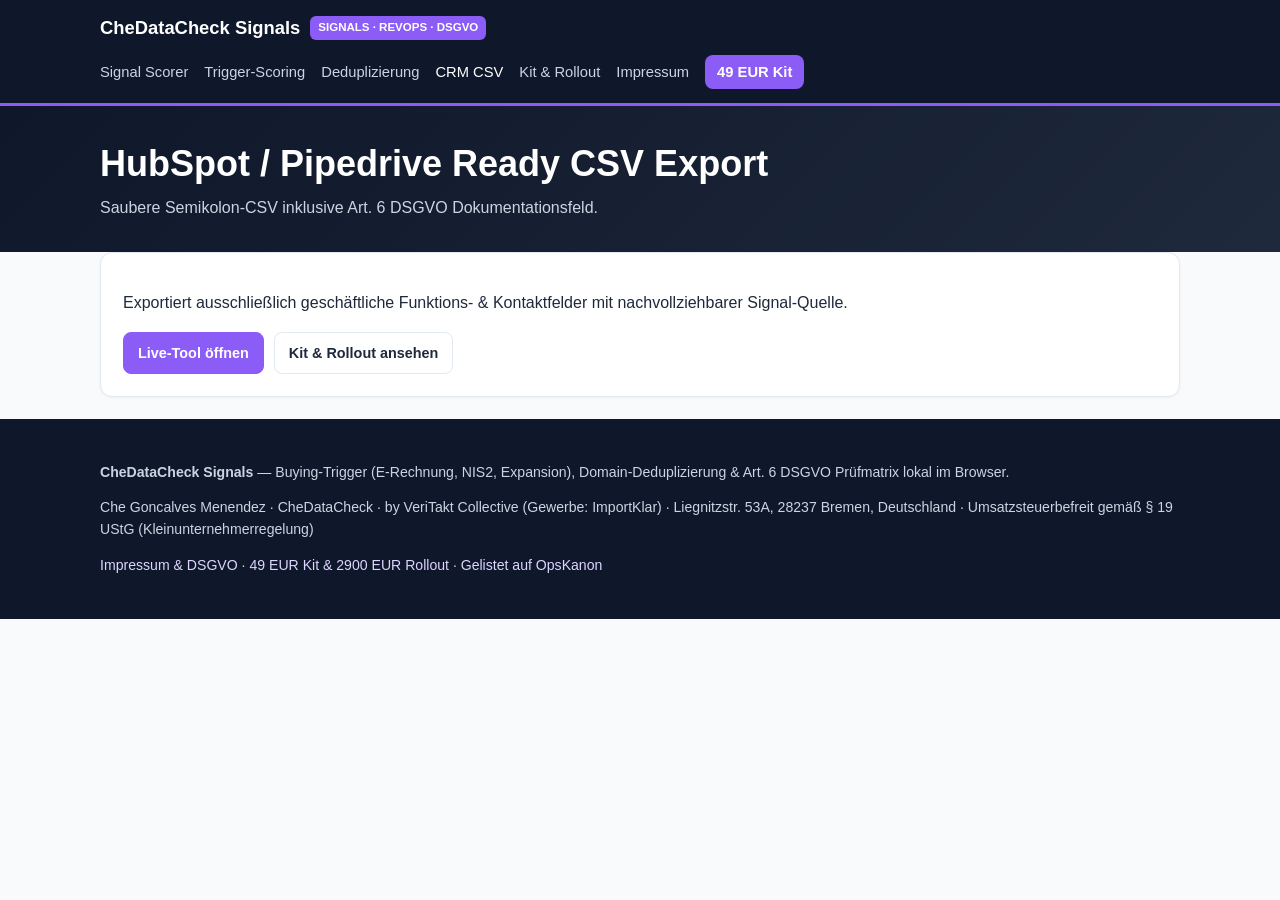
==== crm-csv-export/index.html @ 2d6de282 "Deploy chedatacheck-signal-enrichment (2026-11-23 12:26:17)" ====
<!DOCTYPE html>
<html lang="de">
<head>
  <meta charset="utf-8" />
  <meta name="viewport" content="width=device-width, initial-scale=1" />
  <title>HubSpot / Pipedrive Ready CSV Export — CheDataCheck Signals</title>
  <meta name="description" content="Saubere Semikolon-CSV inklusive Art. 6 DSGVO Dokumentationsfeld." />
  <link rel="canonical" href="https://cheresonanz-design.github.io/chedatacheck-signal-enrichment/crm-csv-export/" />
  <link rel="stylesheet" href="../assets/styles.css" />
  
</head>
<body>
  <header class="topbar">
    <div class="container topbar-inner">
      <a class="brand-mark" href="../index.html"><span>CheDataCheck Signals</span><span class="brand-badge">SIGNALS · REVOPS · DSGVO</span></a>
      <nav class="nav-links" aria-label="Hauptnavigation"><a href="../index.html" class="">Signal Scorer</a>
<a href="../trigger-scoring/" class="">Trigger-Scoring</a>
<a href="../dedupe-normalization/" class="">Deduplizierung</a>
<a href="../crm-csv-export/" class="active">CRM CSV</a>
<a href="../pro/" class="">Kit &amp; Rollout</a>
<a href="../legal/" class="">Impressum</a><a href="../pro/" class="nav-cta">49 EUR Kit</a></nav>
    </div>
  </header>
  <section class="hero"><div class="container"><h1>HubSpot / Pipedrive Ready CSV Export</h1><p>Saubere Semikolon-CSV inklusive Art. 6 DSGVO Dokumentationsfeld.</p></div></section><main class="container"><div class="card"><p>Exportiert ausschließlich geschäftliche Funktions- &amp; Kontaktfelder mit nachvollziehbarer Signal-Quelle.</p><div class="btn-row"><a href="../index.html" class="btn btn-primary">Live-Tool öffnen</a><a href="../pro/" class="btn">Kit &amp; Rollout ansehen</a></div></div></main>
  <footer class="footer">
    <div class="container">
      <p><strong>CheDataCheck Signals</strong> — Buying-Trigger (E-Rechnung, NIS2, Expansion), Domain-Deduplizierung &amp; Art. 6 DSGVO Prüfmatrix lokal im Browser.</p>
      <p>Che Goncalves Menendez · CheDataCheck · by VeriTakt Collective (Gewerbe: ImportKlar) · Liegnitzstr. 53A, 28237 Bremen, Deutschland · Umsatzsteuerbefreit gemäß § 19 UStG (Kleinunternehmerregelung)</p>
      <p><a href="../legal/">Impressum &amp; DSGVO</a> · <a href="../pro/">49 EUR Kit &amp; 2900 EUR Rollout</a> · <a href="https://cheresonanz-design.github.io/opskanon-directory/" target="_blank" rel="noopener">Gelistet auf OpsKanon</a></p>
    </div>
  </footer>
  
</body>
</html>
---- assets/styles.css ----
:root {
  --bg: #f8fafc; --surface: #ffffff; --slate-900: #0f172a; --slate-800: #1e293b; --slate-500: #64748b;
  --border: #e2e8f0; --accent: #8B5CF6; --accent-dark: #6D28D9; --emerald: #059669; --emerald-soft: #ecfdf5;
  --amber: #d97706; --amber-soft: #fffbeb; --red: #dc2626; --red-soft: #fef2f2; --radius: 12px;
}
* { box-sizing: border-box; }
body { margin: 0; font-family: -apple-system, BlinkMacSystemFont, "Segoe UI", Roboto, Inter, Arial, sans-serif; background: var(--bg); color: var(--slate-800); line-height: 1.55; }
a { color: var(--accent-dark); text-decoration: none; }
a:hover { text-decoration: underline; }
.container { max-width: 1120px; margin: 0 auto; padding: 0 20px; }
.topbar { background: var(--slate-900); color: #fff; border-bottom: 3px solid var(--accent); padding: 14px 0; }
.topbar-inner { display: flex; flex-wrap: wrap; justify-content: space-between; align-items: center; gap: 12px; }
.brand-mark { color: #fff; font-weight: 800; font-size: 1.15rem; display: flex; align-items: center; gap: 10px; }
.brand-badge { background: var(--accent); color: #fff; font-size: 0.72rem; padding: 3px 8px; border-radius: 6px; font-weight: 800; }
.nav-links { display: flex; flex-wrap: wrap; gap: 16px; align-items: center; font-size: 0.92rem; }
.nav-links a { color: #cbd5e1; font-weight: 500; }
.nav-links a:hover, .nav-links a.active { color: #fff; text-decoration: none; }
.nav-cta { background: var(--accent); color: #fff !important; padding: 6px 12px; border-radius: 8px; font-weight: 700 !important; }
.hero { background: linear-gradient(135deg, #0f172a 0%, #1e293b 100%); color: #fff; padding: 36px 0 32px; }
.hero h1 { margin: 0 0 10px; font-size: clamp(1.6rem, 3vw, 2.25rem); line-height: 1.2; }
.hero p { margin: 0; color: #cbd5e1; max-width: 740px; }
main { padding: 28px 0 48px; }
.card { background: var(--surface); border: 1px solid var(--border); border-radius: var(--radius); padding: 22px; margin-bottom: 22px; box-shadow: 0 1px 3px rgba(15,23,42,0.04); }
.form-grid { display: grid; grid-template-columns: repeat(auto-fit, minmax(210px, 1fr)); gap: 14px; }
label { display: block; font-size: 0.84rem; font-weight: 700; margin-bottom: 4px; }
input[type="text"], select, textarea { width: 100%; padding: 9px 11px; border: 1px solid var(--border); border-radius: 8px; font-size: 0.92rem; background: #f8fafc; font-family: inherit; }
textarea { min-height: 145px; resize: vertical; font-family: ui-monospace, SFMono-Regular, Menlo, Consolas, monospace; font-size: 0.83rem; }
.btn-row { display: flex; flex-wrap: wrap; gap: 10px; margin-top: 14px; }
.btn { display: inline-flex; align-items: center; justify-content: center; border: 1px solid var(--border); background: #fff; color: var(--slate-800); padding: 9px 14px; border-radius: 8px; font-size: 0.9rem; font-weight: 600; cursor: pointer; }
.btn:hover { background: #f1f5f9; text-decoration: none; }
.btn-primary { background: var(--accent); border-color: var(--accent); color: #fff; font-weight: 700; }
.btn-dark { background: var(--slate-900); border-color: var(--slate-900); color: #fff; }
.kpi-grid { display: grid; grid-template-columns: repeat(auto-fit, minmax(190px, 1fr)); gap: 12px; margin: 16px 0; }
.kpi-box { border: 1px solid var(--border); border-radius: 10px; padding: 12px 14px; background: #f8fafc; }
.kpi-label { font-size: 0.75rem; text-transform: uppercase; color: var(--slate-500); font-weight: 700; }
.kpi-val { font-size: 1rem; font-weight: 700; margin-top: 4px; color: var(--slate-900); }
.table-wrap { overflow-x: auto; }
table { width: 100%; border-collapse: collapse; font-size: 0.9rem; }
th, td { text-align: left; padding: 10px 12px; border-bottom: 1px solid var(--border); vertical-align: top; }
th { background: #f1f5f9; font-size: 0.8rem; text-transform: uppercase; }
.badge { display: inline-block; padding: 3px 9px; border-radius: 999px; font-size: 0.75rem; font-weight: 800; }
.badge-pass { background: var(--emerald-soft); color: var(--emerald); }
.badge-warn { background: var(--amber-soft); color: var(--amber); }
.badge-fail { background: var(--red-soft); color: var(--red); }
.pricing-grid { display: grid; grid-template-columns: repeat(auto-fit, minmax(290px, 1fr)); gap: 18px; }
.offer-card { border: 1px solid var(--border); border-radius: var(--radius); padding: 22px; background: #fff; display: flex; flex-direction: column; justify-content: space-between; }
.offer-card.highlight { border: 2px solid var(--accent); background: linear-gradient(180deg, #fff 0%, #f5f3ff 100%); }
.offer-price { font-size: 1.9rem; font-weight: 800; color: var(--slate-900); margin: 6px 0 12px; }
.footer { background: var(--slate-900); color: #cbd5e1; padding: 28px 0; font-size: 0.88rem; }
.footer a { color: #ddd6fe; }
.muted { color: var(--slate-500); font-size: 0.88rem; }
.hidden { display: none !important; }
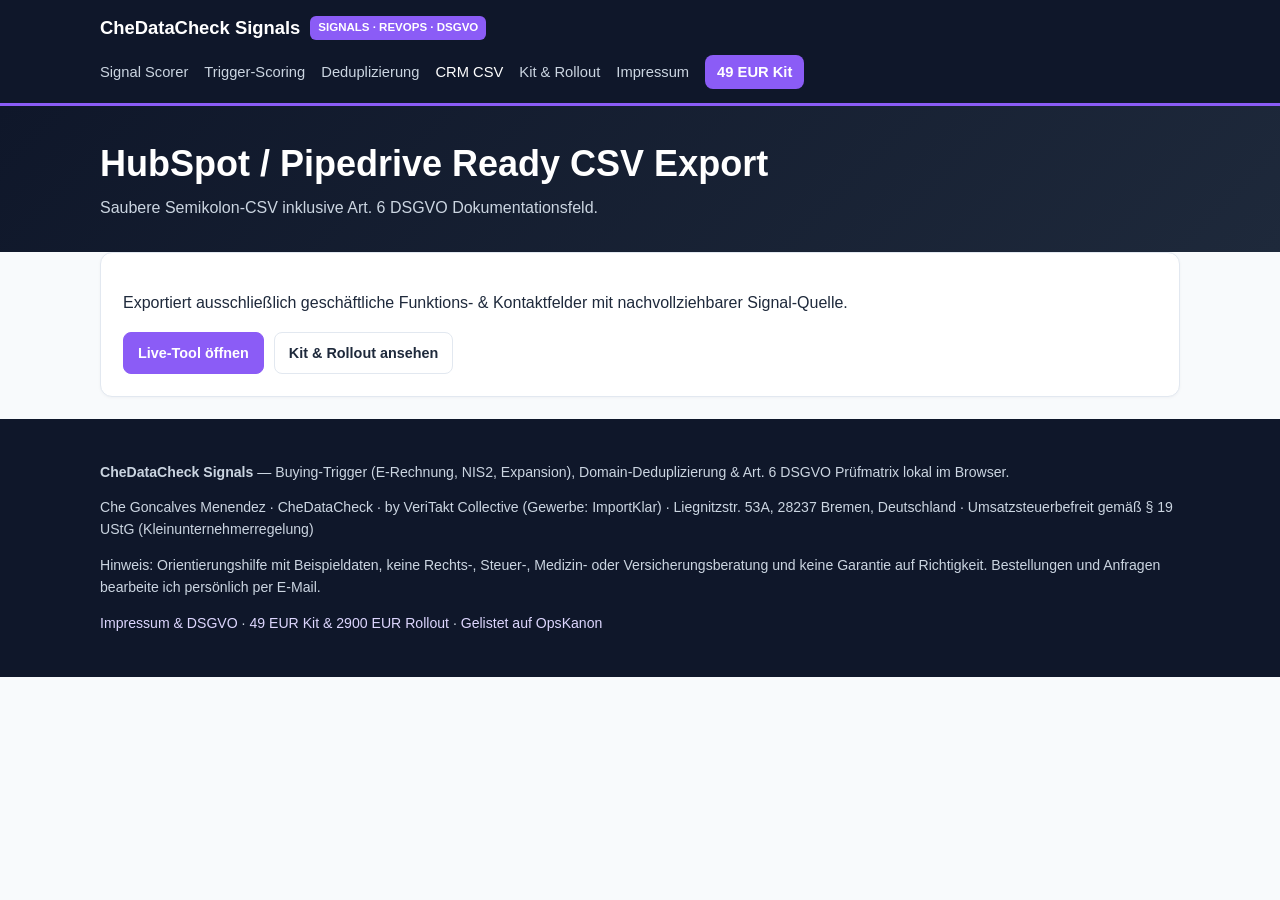
==== commit e6ca1ef2: "Deploy chedatacheck-signal-enrichment (2026-11-23 12:49:46)" ====
--- a/crm-csv-export/index.html
+++ b/crm-csv-export/index.html
@@ -26,6 +26,7 @@
     <div class="container">
       <p><strong>CheDataCheck Signals</strong> — Buying-Trigger (E-Rechnung, NIS2, Expansion), Domain-Deduplizierung &amp; Art. 6 DSGVO Prüfmatrix lokal im Browser.</p>
       <p>Che Goncalves Menendez · CheDataCheck · by VeriTakt Collective (Gewerbe: ImportKlar) · Liegnitzstr. 53A, 28237 Bremen, Deutschland · Umsatzsteuerbefreit gemäß § 19 UStG (Kleinunternehmerregelung)</p>
+      <p>Hinweis: Orientierungshilfe mit Beispieldaten, keine Rechts-, Steuer-, Medizin- oder Versicherungsberatung und keine Garantie auf Richtigkeit. Bestellungen und Anfragen bearbeite ich persönlich per E-Mail.</p>
       <p><a href="../legal/">Impressum &amp; DSGVO</a> · <a href="../pro/">49 EUR Kit &amp; 2900 EUR Rollout</a> · <a href="https://cheresonanz-design.github.io/opskanon-directory/" target="_blank" rel="noopener">Gelistet auf OpsKanon</a></p>
     </div>
   </footer>
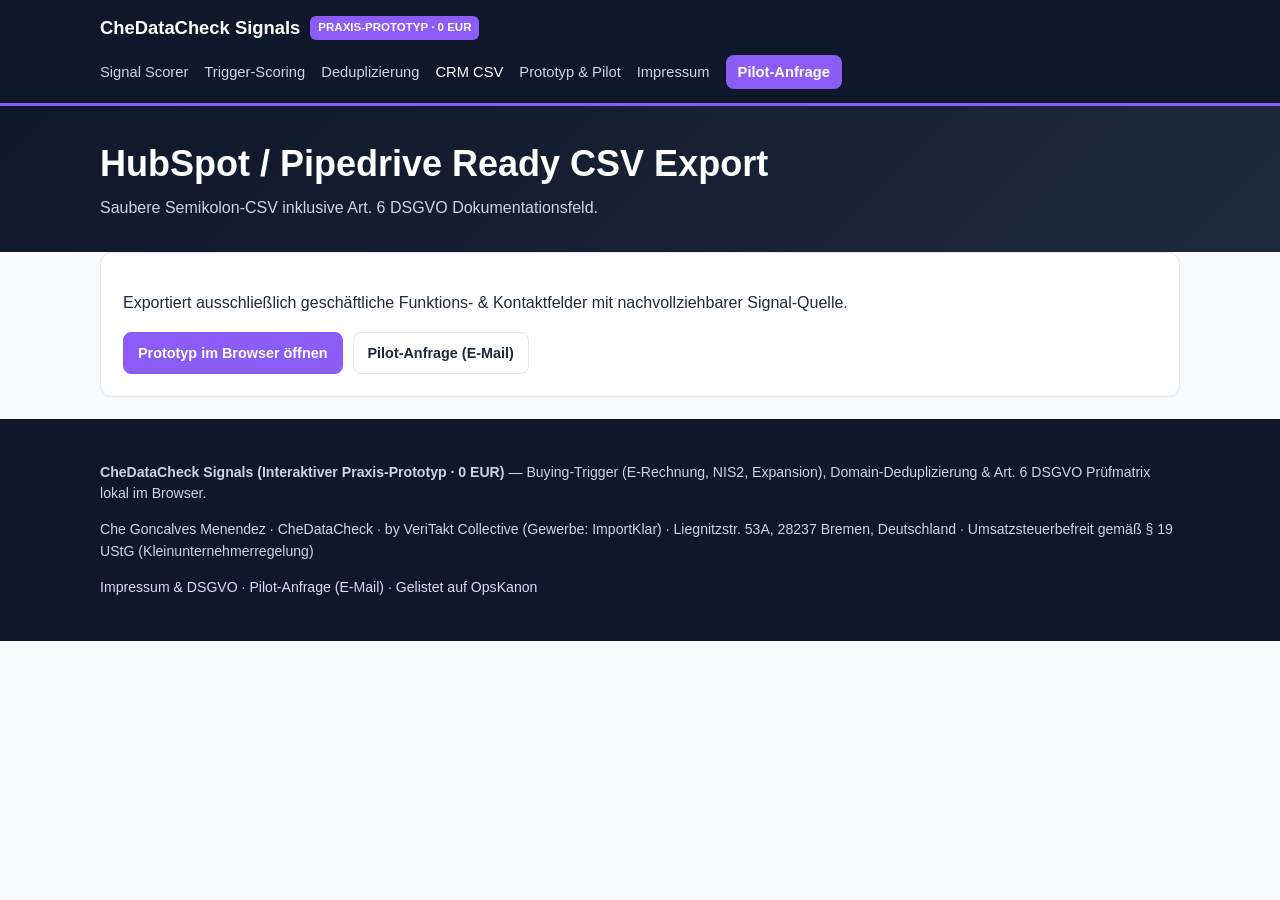
==== commit c23b4cb7: "Deploy chedatacheck-signal-enrichment (2026-11-24 01:22:04)" ====
--- a/crm-csv-export/index.html
+++ b/crm-csv-export/index.html
@@ -12,22 +12,21 @@
 <body>
   <header class="topbar">
     <div class="container topbar-inner">
-      <a class="brand-mark" href="../index.html"><span>CheDataCheck Signals</span><span class="brand-badge">SIGNALS · REVOPS · DSGVO</span></a>
+      <a class="brand-mark" href="../index.html"><span>CheDataCheck Signals</span><span class="brand-badge">PRAXIS-PROTOTYP · 0 EUR</span></a>
       <nav class="nav-links" aria-label="Hauptnavigation"><a href="../index.html" class="">Signal Scorer</a>
 <a href="../trigger-scoring/" class="">Trigger-Scoring</a>
 <a href="../dedupe-normalization/" class="">Deduplizierung</a>
 <a href="../crm-csv-export/" class="active">CRM CSV</a>
-<a href="../pro/" class="">Kit &amp; Rollout</a>
-<a href="../legal/" class="">Impressum</a><a href="../pro/" class="nav-cta">49 EUR Kit</a></nav>
+<a href="../pro/" class="">Prototyp &amp; Pilot</a>
+<a href="../legal/" class="">Impressum</a><a href="../pro/" class="nav-cta">Pilot-Anfrage</a></nav>
     </div>
   </header>
-  <section class="hero"><div class="container"><h1>HubSpot / Pipedrive Ready CSV Export</h1><p>Saubere Semikolon-CSV inklusive Art. 6 DSGVO Dokumentationsfeld.</p></div></section><main class="container"><div class="card"><p>Exportiert ausschließlich geschäftliche Funktions- &amp; Kontaktfelder mit nachvollziehbarer Signal-Quelle.</p><div class="btn-row"><a href="../index.html" class="btn btn-primary">Live-Tool öffnen</a><a href="../pro/" class="btn">Kit &amp; Rollout ansehen</a></div></div></main>
+  <section class="hero"><div class="container"><h1>HubSpot / Pipedrive Ready CSV Export</h1><p>Saubere Semikolon-CSV inklusive Art. 6 DSGVO Dokumentationsfeld.</p></div></section><main class="container"><div class="card"><p>Exportiert ausschließlich geschäftliche Funktions- &amp; Kontaktfelder mit nachvollziehbarer Signal-Quelle.</p><div class="btn-row"><a href="../index.html" class="btn btn-primary">Prototyp im Browser öffnen</a><a href="../pro/" class="btn">Pilot-Anfrage (E-Mail)</a></div></div></main>
   <footer class="footer">
     <div class="container">
-      <p><strong>CheDataCheck Signals</strong> — Buying-Trigger (E-Rechnung, NIS2, Expansion), Domain-Deduplizierung &amp; Art. 6 DSGVO Prüfmatrix lokal im Browser.</p>
+      <p><strong>CheDataCheck Signals (Interaktiver Praxis-Prototyp · 0 EUR)</strong> — Buying-Trigger (E-Rechnung, NIS2, Expansion), Domain-Deduplizierung &amp; Art. 6 DSGVO Prüfmatrix lokal im Browser.</p>
       <p>Che Goncalves Menendez · CheDataCheck · by VeriTakt Collective (Gewerbe: ImportKlar) · Liegnitzstr. 53A, 28237 Bremen, Deutschland · Umsatzsteuerbefreit gemäß § 19 UStG (Kleinunternehmerregelung)</p>
-      <p>Hinweis: Orientierungshilfe mit Beispieldaten, keine Rechts-, Steuer-, Medizin- oder Versicherungsberatung und keine Garantie auf Richtigkeit. Bestellungen und Anfragen bearbeite ich persönlich per E-Mail.</p>
-      <p><a href="../legal/">Impressum &amp; DSGVO</a> · <a href="../pro/">49 EUR Kit &amp; 2900 EUR Rollout</a> · <a href="https://cheresonanz-design.github.io/opskanon-directory/" target="_blank" rel="noopener">Gelistet auf OpsKanon</a></p>
+      <p><a href="../legal/">Impressum &amp; DSGVO</a> · <a href="../pro/">Pilot-Anfrage (E-Mail)</a> · <a href="https://cheresonanz-design.github.io/opskanon-directory/" target="_blank" rel="noopener">Gelistet auf OpsKanon</a></p>
     </div>
   </footer>
   
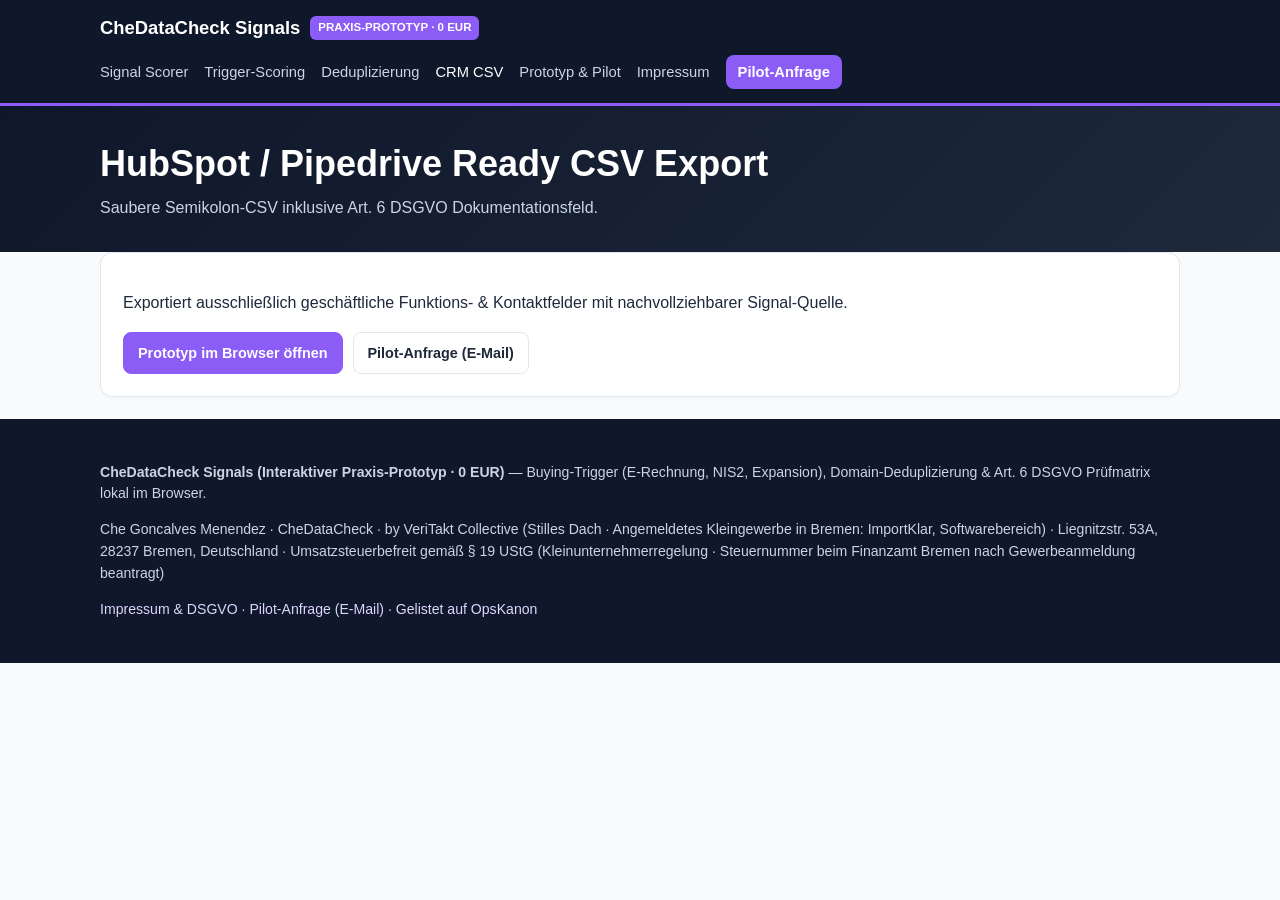
==== commit 09bcddde: "Deploy chedatacheck-signal-enrichment (2026-11-24 02:27:00)" ====
--- a/crm-csv-export/index.html
+++ b/crm-csv-export/index.html
@@ -25,7 +25,7 @@
   <footer class="footer">
     <div class="container">
       <p><strong>CheDataCheck Signals (Interaktiver Praxis-Prototyp · 0 EUR)</strong> — Buying-Trigger (E-Rechnung, NIS2, Expansion), Domain-Deduplizierung &amp; Art. 6 DSGVO Prüfmatrix lokal im Browser.</p>
-      <p>Che Goncalves Menendez · CheDataCheck · by VeriTakt Collective (Gewerbe: ImportKlar) · Liegnitzstr. 53A, 28237 Bremen, Deutschland · Umsatzsteuerbefreit gemäß § 19 UStG (Kleinunternehmerregelung)</p>
+      <p>Che Goncalves Menendez · CheDataCheck · by VeriTakt Collective (Stilles Dach · Angemeldetes Kleingewerbe in Bremen: ImportKlar, Softwarebereich) · Liegnitzstr. 53A, 28237 Bremen, Deutschland · Umsatzsteuerbefreit gemäß § 19 UStG (Kleinunternehmerregelung · Steuernummer beim Finanzamt Bremen nach Gewerbeanmeldung beantragt)</p>
       <p><a href="../legal/">Impressum &amp; DSGVO</a> · <a href="../pro/">Pilot-Anfrage (E-Mail)</a> · <a href="https://cheresonanz-design.github.io/opskanon-directory/" target="_blank" rel="noopener">Gelistet auf OpsKanon</a></p>
     </div>
   </footer>
